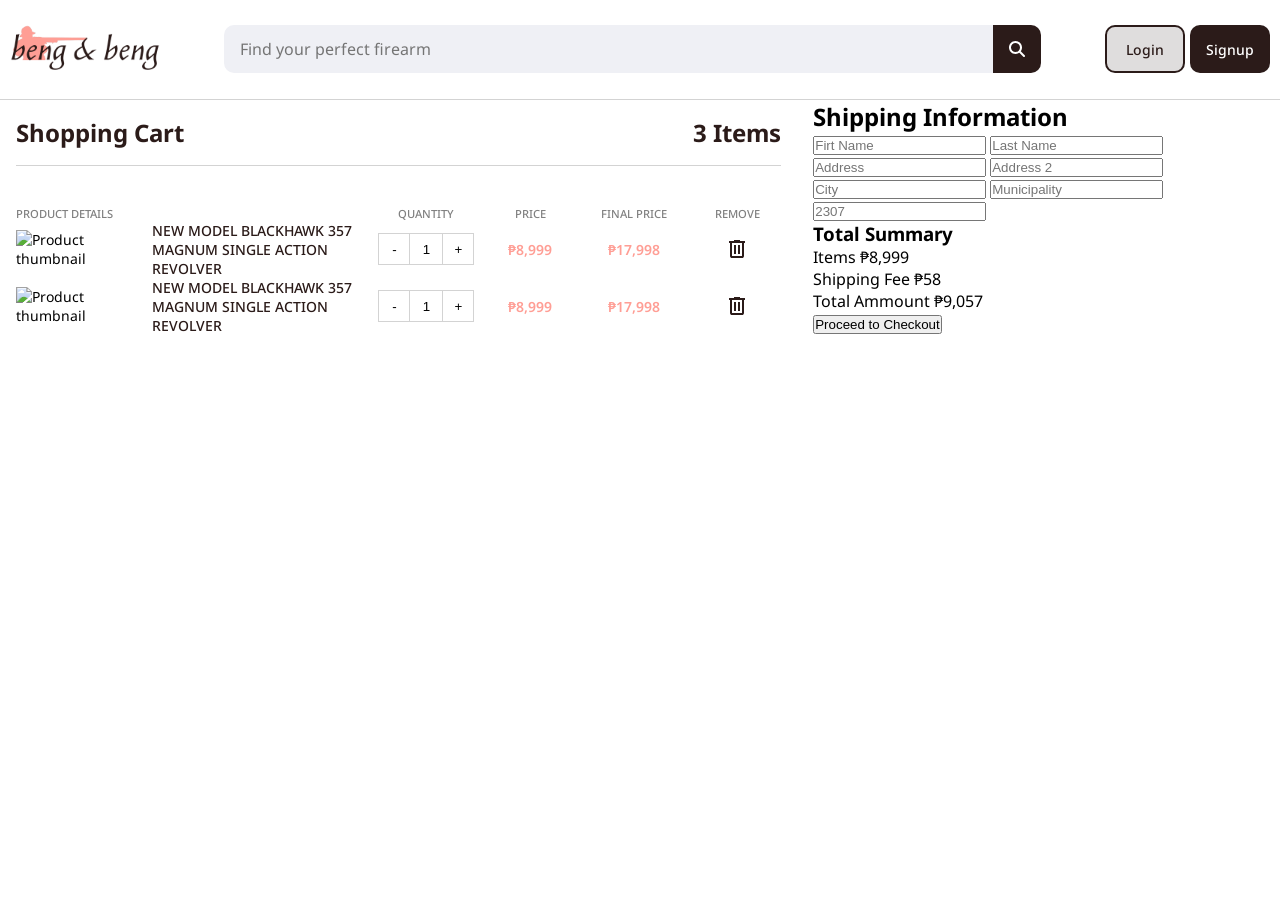
==== cart_page/cart.html @ f0a28690 "Finish half the section." ====
<!DOCTYPE html>
<html lang="en">
<head>
	<meta charset="UTF-8">
	<meta name="viewport" content="width=device-width, initial-scale=1.0">
	<title>Cart</title>
	<link rel="stylesheet" href="../header.css">
	<link rel="stylesheet" href="./cart.css">
</head>
<body>
	<header>
		<div class="header-content">
			<a href="../index.html">
				<img class="header-logo" src="../images/logos/logo_transparent.png" alt="Bang & bang logo">
			</a>

			<form id="search-form" class="search-bar">
				<input id="search-input" type="text" placeholder="Find your perfect firearm">
				<button type="submit">
					<img src="../images/icons/search.svg" alt="Search icon">
				</button>
			</form>

			<div class="profile-container">
				<button class="profile-rounded" id="profile-name">BB</button>

				<button class="logout hide" id="logout">
					Logout
					<img src="../images/icons/logout.svg" alt="Logout icon">
				</button>
			</div>
			
			<a href="../login_signup_page/login.html" id="login-button" class="login">Login</a>
			<a href="../login_signup_page/signup.html" id="signup-button" class="signup">Signup</a>
		</div>
	</header>

	<main>
		<section class="cart-items-section">
			<div class="cart-items-header">
				<h1>Shopping Cart</h1>
				<h2>3 Items</h2>
			</div>

			<ul class="cart-items-container">
				<li class="cart-item cart-labels">
					<span>Product details</span>
					<span>Quantity</span>
					<span>Price</span>
					<span>Final Price</span>
					<span>Remove</span>
				</li>

				<li class="cart-item">
					<div class="image-container">
						<img src="https://www.brownells.com/cdn-cgi/image/width=1920,format=auto,fit=crop/globalassets/10001/24/100403658_1w.jpg" alt="Product thumbnail">

						<span class="cart-item-name">NEW MODEL BLACKHAWK 357 MAGNUM SINGLE ACTION REVOLVER</span>
					</div>
					

					<div class="quantity-container">
						<button class="quantity-control" data-mode="reduce">-</button>
						<input id="product-quantity" type="text" class="product-quantity" name="product-quantity" id="product-quantity" value="1">
						<button class="quantity-control" data-mode="add">+</button>
					</div>
					
					<span class="cart-item-price">₱8,999</span>

					<span class="cart-item-final-price">₱17,998</span>

					<button class="delete-cart-item"><img src="../images/icons/trash.svg" alt="Trash icon"></button>
				</li>
				<li class="cart-item">
					<div class="image-container">
						<img src="https://www.brownells.com/cdn-cgi/image/width=1920,format=auto,fit=crop/globalassets/10001/24/100403658_1w.jpg" alt="Product thumbnail">

						<span class="cart-item-name">NEW MODEL BLACKHAWK 357 MAGNUM SINGLE ACTION REVOLVER</span>
					</div>
					

					<div class="quantity-container">
						<button class="quantity-control" data-mode="reduce">-</button>
						<input id="product-quantity" type="text" class="product-quantity" name="product-quantity" id="product-quantity" value="1">
						<button class="quantity-control" data-mode="add">+</button>
					</div>
					
					<span class="cart-item-price">₱8,999</span>

					<span class="cart-item-final-price">₱17,998</span>

					<button class="delete-cart-item"><img src="../images/icons/trash.svg" alt="Trash icon"></button>
				</li>
				<!-- <li class="cart-item">
					<img src="https://www.brownells.com/cdn-cgi/image/width=1920,format=auto,fit=crop/globalassets/10001/24/100403658_1w.jpg" alt="Product thumbnail">

					<div class="product-info-container">
						<span class="cart-item-name">NEW MODEL BLACKHAWK 357 MAGNUM SINGLE ACTION REVOLVER</span>
						<span class="cart-item-price">₱8,999</span>
					</div>

					<div class="quantity-container">
						<button class="quantity-control" data-mode="reduce">-</button>
						<input id="product-quantity" type="text" class="product-quantity" name="product-quantity" id="product-quantity" value="1">
						<button class="quantity-control" data-mode="add">+</button>
					</div>
				</li> -->
			</ul>
		</section>

		<section class="shipping-container">
			<h2>Shipping Information</h2>
			<form id="shipping-form">
			    <div class="name-container">
					<input type="text" placeholder="Firt Name">
					<input type="text" placeholder="Last Name">
				</div>

				<input type="text" placeholder="Address">
				<input type="text" placeholder="Address 2">

				<div class="more-address-container">
					<input type="text" placeholder="City">
					<input type="text" placeholder="Municipality">
					<input type="text" placeholder="2307">
				</div>

				<h3>Total Summary</h3>
				
				<p class="items-price-container">
					Items
					<span class="price">₱8,999</span>
				</p>

				<p class="shipping-fee-price-container">
					Shipping Fee
					<span class="shipping-fee-price">₱58</span>
				</p>

				<p class="total-container">
					Total Ammount
					<span class="total-price">₱9,057</span>
				</p>

				<input type="submit" value="Proceed to Checkout">
			</form>
		</section>
	</main>

	<script type="module" src="../header.js"></script>
	<script type="module" src="./cart.js"></script>
</body>
</html>
---- header.css ----
@import url('https://fonts.googleapis.com/css2?family=Noto+Sans:ital,wght@0,100..900;1,100..900&display=swap');

header {
	background-color: white;
	border-bottom: 1px solid lightgray;
	position: sticky;
	top: 0;
	z-index: 15;
}

.header-content {
	display: flex;
	align-items: center;
	padding: 1.5rem 10px;
	max-width: 1300px;
	margin: 0 auto;
}

.header-logo {
	max-width: 150px;
}

#alt-logo {
	display: none;
}

.search-bar {
	flex-grow: 1;
	display: flex;
	height: 3rem;
	margin: 0 4rem;
	border-radius: 10px;
	overflow: hidden;
}

.search-bar input {
	width: 100%;
	font-family: inherit;
	font-size: 1rem;
	background-color: #eff0f5;
	border: none;
	outline: none;
	color: #2b1b19;
	padding: 1rem;
}

.search-bar button {
	border: none;
	background-color: #2b1b19;
	cursor: pointer;
	padding: 1rem;
}

.search-bar button img {
	width: 1rem;
}

.cart-link {
	display: flex;
	align-items: center;
	text-decoration: none;
	position: relative;
	margin-right: 1rem;
}

.cart-link img {
	width: 2.5rem;
}

.cart-link span {
	background-color: #ff9e95;
	color: white;
	position: absolute;
	top: -10px;
	right: -10px;
	width: 30px;
	height: 30px;
	display: flex;
	align-items: center;
	justify-content: center;
	border-radius: 50%;
	font-size: 0.875rem;
}

.profile-container {
	display: flex;
	position: relative;
}

.profile-name {
	font-size: 1rem;
}

.profile-rounded {
	font-family: inherit;
	font-weight: 500;
	font-size: 1.3rem;
	color: #2b1b19;
	cursor: pointer;
	border: none;
	background-color: rgba(43, 27, 25, 0.7);
	width: 3rem;
    height: 3rem; 
	line-height: 3rem;
	text-align: center;
	display: inline-block;
	
	border-radius: 50%;
	/* display: none; */
}

.logout {
	color: #2b1b19;
	font-weight: 500;
	font-family: inherit;
	font-size: 1rem;
	background-color: white;
	border: 1px solid lightgray;
	height: 3rem;
	padding: 0 1rem;
	display: flex;
	align-items: center;
	gap: 8px;
	position: absolute;
	bottom: -3.5rem;
	right: 0;
	box-shadow: rgba(50, 50, 93, 0.25) 0px 13px 27px -5px, rgba(0, 0, 0, 0.3) 0px 8px 16px -8px;
	cursor: pointer;
}

.login,
.signup {
	font-family: inherit;
	height: 3rem;
	border: none;
	cursor: pointer;
	border-radius: 10px;
	font-weight: 500;
	width: 5rem;
	font-size: 0.875rem;
	display: flex;
	align-items: center;
	justify-content: center;
	text-decoration: none;
}

.login:hover,
.signup:hover {
	text-decoration: underline;
}

.signup {
	background-color: #2b1b19;
	color: white;
}

.login {
	background-color: #dfdddd;
	border: 2px solid #2b1b19;
	margin-right: 5px;
	color: #2b1b19;
}

.hide {
	display: none;
}

@media screen and (max-width: 627px) {
	.sidebar-button img {
		width: 2rem;
		height: auto;
	}

	.search-bar {
		margin: 0 5px;
	}

	.signup {
		display: none;
	}
}

@media screen and (max-width: 600px) {
	.header-logo {
		width: 100px;
	}

	.search-bar {
		margin: 0 5px;
		height: 2.5rem;
	}

	.search-bar input {
		font-size: 0.875rem;
		padding: 0.5rem;
	}

	.cart-link {
		margin-right: 10px;
	}

	.search-bar button {
		padding: 0.8rem;
	}

	.cart-link img {
		width: 1.8rem;
	}

	.cart-link span {
		width: 20px;
		height: 20px;
		top: -5px;
		right: -5px;
	}

	.profile-rounded {
		width: 2rem;
		height: 2rem;
		line-height: 2rem;
		font-size: 1rem;
	}

	.login {
		height: 2.5rem;
	}

	.logout {
		font-size: 0.875rem;
		height: 2.5rem;
	}

	.logout img {
		width: 1.2rem;
	}
}

@media screen and (max-width: 450px) {
	#main-logo {
		display: none;
	}

	#alt-logo {
		display: block;
		width: 3rem;
		height: auto;
	}
}
---- cart_page/cart.css ----
@import url('https://fonts.googleapis.com/css2?family=Noto+Sans:ital,wght@0,100..900;1,100..900&display=swap');

* {
	box-sizing: border-box;
	margin: 0;
	padding: 0;
}

body {
	font-family: "Noto Sans", sans-serif;
}

img {
	/* width: 50px; */
}

main {
	margin: 0 auto;
	max-width: 1300px;
	display: flex;
	gap: 1rem;
}

.cart-items-section {
	width: 70%;
	overflow: hidden;
	padding: 1rem;
}

.cart-items-header {
	display: flex;
	color: #2b1b19;
	justify-content: space-between;
	border-bottom: 1px solid lightgray;
	margin-bottom: 2.5rem;
	padding-bottom: 1rem;
}

.image-container  {
	display: flex;
	overflow: hidden;
	align-items: center;
	gap: 1rem;
}

.image-container img {
	max-width: 120px;
	width: 100%;
	height: auto;
}

.cart-item-name {
	color: #2b1b19;
	font-weight: 500;
}

.cart-labels span {
	color: gray;
	font-weight: 500;
	text-transform: uppercase;
	font-size: 0.7rem;
}

.cart-labels > :not(:first-child) {
	justify-self: center;
}

.cart-item {
	display: grid;
	grid-template-columns: 4fr 1fr 1fr 1fr 1fr;
	gap: 1rem;
	align-items: center;
	font-size: 0.875rem;
}

.quantity-container {
	overflow: hidden;
	display: flex;
	justify-self: center;
}

.quantity-container input {
	width: 2rem;
	text-align: center;
	height: 2rem;
	border: none;
	border-top: 1px solid lightgray;
	border-bottom: 1px solid lightgray;
}

.quantity-container button {
	background-color: white;
	border: 1px solid lightgray;
	width: 2rem;
	cursor: pointer;
}

.cart-item-price,
.cart-item-final-price {
	color: #ff9e95;
	font-weight: 600;
}

.cart-item-price,
.cart-item-final-price,
.delete-cart-item {
	justify-self: center;
}

.delete-cart-item {
	display: flex;
	justify-content: center;
	background-color: transparent;
	width: fit-content;
	cursor: pointer;
	border: none;
}

.delete-cart-item img {
	width: 1.5rem;
	height: auto;
}
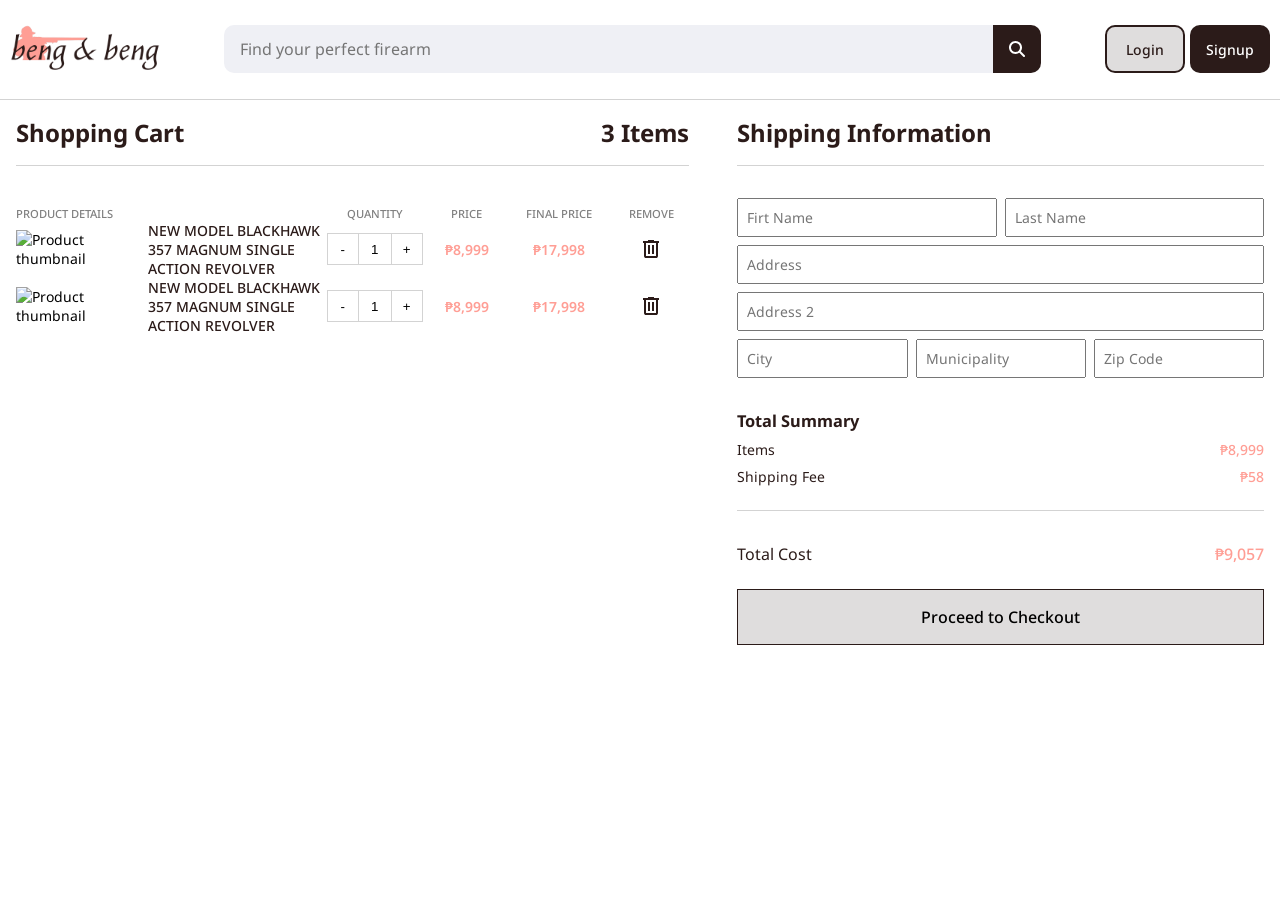
==== commit 05af294a: "Finish cart page static layout." ====
--- a/cart_page/cart.html
+++ b/cart_page/cart.html
@@ -116,33 +116,35 @@
 					<input type="text" placeholder="Last Name">
 				</div>
 
-				<input type="text" placeholder="Address">
-				<input type="text" placeholder="Address 2">
+				<input class="address" type="text" placeholder="Address">
+				<input class="address" type="text" placeholder="Address 2">
 
 				<div class="more-address-container">
 					<input type="text" placeholder="City">
 					<input type="text" placeholder="Municipality">
-					<input type="text" placeholder="2307">
+					<input type="text" placeholder="Zip Code">
 				</div>
 
-				<h3>Total Summary</h3>
-				
-				<p class="items-price-container">
-					Items
-					<span class="price">₱8,999</span>
-				</p>
+				<div class="summary-container">
+					<h3>Total Summary</h3>
+					
+					<p class="items-price-container">
+						Items
+						<span class="price">₱8,999</span>
+					</p>
 
-				<p class="shipping-fee-price-container">
-					Shipping Fee
-					<span class="shipping-fee-price">₱58</span>
-				</p>
+					<p class="shipping-fee-price-container">
+						Shipping Fee
+						<span class="price">₱58</span>
+					</p>
 
-				<p class="total-container">
-					Total Ammount
-					<span class="total-price">₱9,057</span>
-				</p>
+					<p class="total-container">
+						Total Cost
+						<span class="price">₱9,057</span>
+					</p>
 
-				<input type="submit" value="Proceed to Checkout">
+					<input class="submit-checkout" type="submit" value="Proceed to Checkout">
+				</div>
 			</form>
 		</section>
 	</main>
--- a/cart_page/cart.css
+++ b/cart_page/cart.css
@@ -121,3 +121,84 @@
 	height: auto;
 }
 
+.shipping-container {
+	padding: 1rem;
+	color: #2b1b19;
+}
+
+.shipping-container h2 {
+	padding-bottom: 1rem;
+	margin-bottom: 2rem;
+	border-bottom: 1px solid lightgray;
+}
+
+#shipping-form input[type="text"] {
+	font-family: inherit;
+	font-size: 0.875rem;
+	padding: 8px;
+	display: block;
+	width: 100%;
+}
+
+.address {
+	margin: 0.5rem 0;
+}
+
+.name-container,
+.more-address-container {
+	display: flex;
+	gap: 0.5rem;
+}
+
+.more-address-container {
+	margin-bottom: 2rem;
+}
+
+.summary-container {
+	display: flex;
+	flex-direction: column;
+	gap: 0.5rem;
+	font-size: 0.875rem;
+}
+
+.summary-container h2 {
+	font-size: 1.17rem;
+}
+
+.items-price-container,
+.shipping-fee-price-container,
+.total-container {
+	display: flex;
+	justify-content: space-between;
+}
+
+.shipping-fee-price-container {
+	margin-bottom: 1rem;
+} 
+
+.total-container {
+	margin: 0 0 1rem 0;
+	border-top: 1px solid lightgray;
+	padding-top: 2rem;
+	font-size: 1rem;
+}
+
+.price {
+	color: #ff9e95;
+	font-weight: 500;
+}
+
+.submit-checkout {
+	font-family: inherit;
+	font-size: 1rem;
+	font-weight: 500;
+	padding: 1rem;
+	background-color: #dfdddd;
+	border: 1px solid #2b1b19;
+	cursor: pointer;
+	transition: background-color 0.3s ease; 
+}
+
+.submit-checkout:hover {
+	background-color: #d5d1d1;
+}
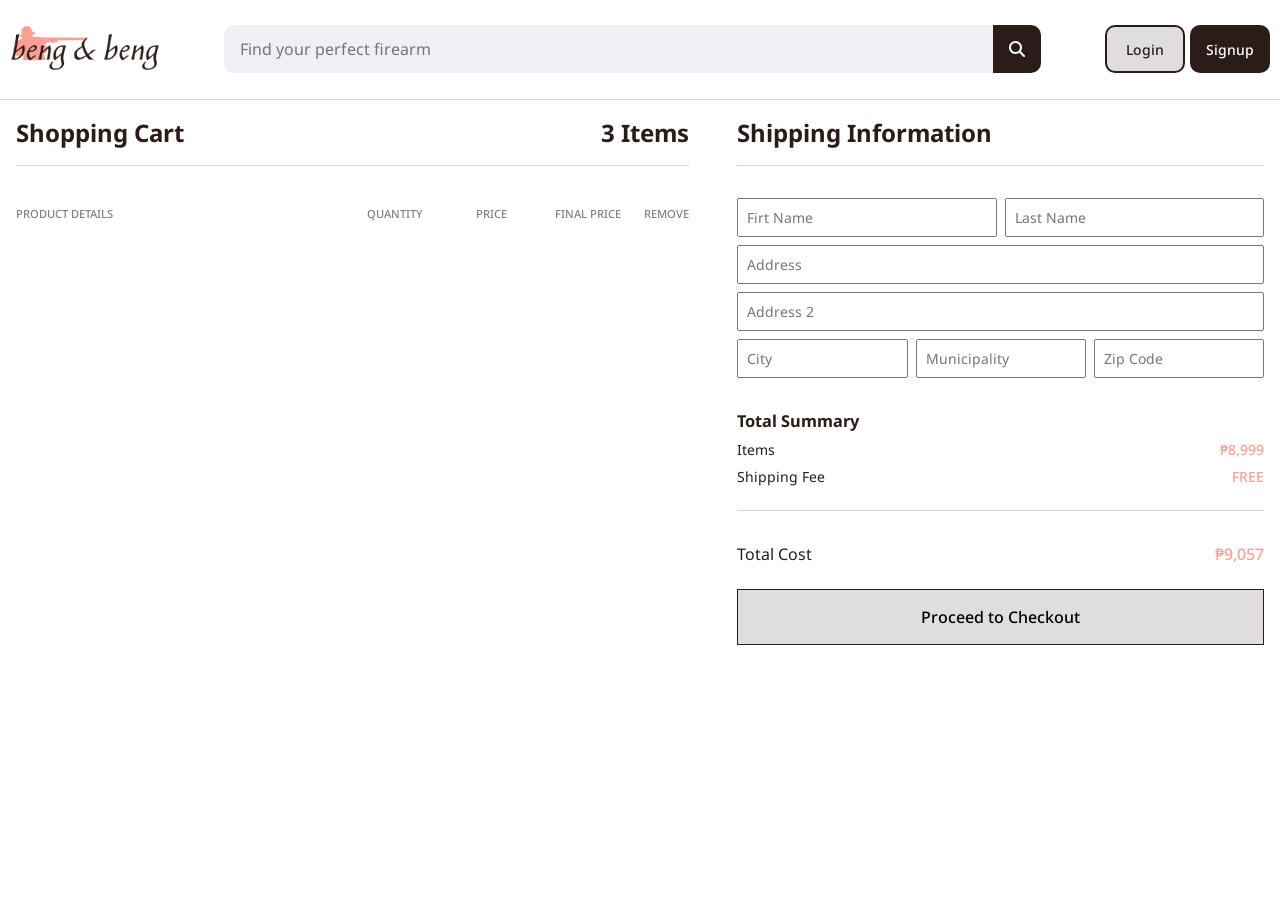
==== commit db59ada5: "Render cart items using JS." ====
--- a/cart_page/cart.html
+++ b/cart_page/cart.html
@@ -51,46 +51,48 @@
 					<span>Remove</span>
 				</li>
 
-				<li class="cart-item">
-					<div class="image-container">
-						<img src="https://www.brownells.com/cdn-cgi/image/width=1920,format=auto,fit=crop/globalassets/10001/24/100403658_1w.jpg" alt="Product thumbnail">
+				<div id="cart-item-wrapper">
+					<!-- <li class="cart-item">
+						<div class="image-container">
+							<img src="https://www.brownells.com/cdn-cgi/image/width=1920,format=auto,fit=crop/globalassets/10001/24/100403658_1w.jpg" alt="Product thumbnail">
 
-						<span class="cart-item-name">NEW MODEL BLACKHAWK 357 MAGNUM SINGLE ACTION REVOLVER</span>
-					</div>
-					
+							<span class="cart-item-name">NEW MODEL BLACKHAWK 357 MAGNUM SINGLE ACTION REVOLVER</span>
+						</div>
+						
 
-					<div class="quantity-container">
-						<button class="quantity-control" data-mode="reduce">-</button>
-						<input id="product-quantity" type="text" class="product-quantity" name="product-quantity" id="product-quantity" value="1">
-						<button class="quantity-control" data-mode="add">+</button>
-					</div>
-					
-					<span class="cart-item-price">₱8,999</span>
+						<div class="quantity-container">
+							<button class="quantity-control" data-mode="reduce">-</button>
+							<input id="product-quantity" type="text" class="product-quantity" name="product-quantity" id="product-quantity" value="1">
+							<button class="quantity-control" data-mode="add">+</button>
+						</div>
+						
+						<span class="cart-item-price">₱8,999</span>
 
-					<span class="cart-item-final-price">₱17,998</span>
+						<span class="cart-item-final-price">₱17,998</span>
 
-					<button class="delete-cart-item"><img src="../images/icons/trash.svg" alt="Trash icon"></button>
-				</li>
-				<li class="cart-item">
-					<div class="image-container">
-						<img src="https://www.brownells.com/cdn-cgi/image/width=1920,format=auto,fit=crop/globalassets/10001/24/100403658_1w.jpg" alt="Product thumbnail">
+						<button class="delete-cart-item"><img src="../images/icons/trash.svg" alt="Trash icon"></button>
+					</li>
+					<li class="cart-item">
+						<div class="image-container">
+							<img src="https://www.brownells.com/cdn-cgi/image/width=1920,format=auto,fit=crop/globalassets/10001/24/100403658_1w.jpg" alt="Product thumbnail">
 
-						<span class="cart-item-name">NEW MODEL BLACKHAWK 357 MAGNUM SINGLE ACTION REVOLVER</span>
-					</div>
-					
+							<span class="cart-item-name">NEW MODEL BLACKHAWK 357 MAGNUM SINGLE ACTION REVOLVER</span>
+						</div>
+						
 
-					<div class="quantity-container">
-						<button class="quantity-control" data-mode="reduce">-</button>
-						<input id="product-quantity" type="text" class="product-quantity" name="product-quantity" id="product-quantity" value="1">
-						<button class="quantity-control" data-mode="add">+</button>
-					</div>
-					
-					<span class="cart-item-price">₱8,999</span>
+						<div class="quantity-container">
+							<button class="quantity-control" data-mode="reduce">-</button>
+							<input id="product-quantity" type="text" class="product-quantity" name="product-quantity" id="product-quantity" value="1">
+							<button class="quantity-control" data-mode="add">+</button>
+						</div>
+						
+						<span class="cart-item-price">₱8,999</span>
 
-					<span class="cart-item-final-price">₱17,998</span>
+						<span class="cart-item-final-price">₱17,998</span>
 
-					<button class="delete-cart-item"><img src="../images/icons/trash.svg" alt="Trash icon"></button>
-				</li>
+						<button class="delete-cart-item"><img src="../images/icons/trash.svg" alt="Trash icon"></button>
+					</li> -->
+				</div>
 				<!-- <li class="cart-item">
 					<img src="https://www.brownells.com/cdn-cgi/image/width=1920,format=auto,fit=crop/globalassets/10001/24/100403658_1w.jpg" alt="Product thumbnail">
 
@@ -130,17 +132,17 @@
 					
 					<p class="items-price-container">
 						Items
-						<span class="price">₱8,999</span>
+						<span id="items" class="price">₱8,999</span>
 					</p>
 
 					<p class="shipping-fee-price-container">
 						Shipping Fee
-						<span class="price">₱58</span>
+						<span id="shipping-fee" class="price">FREE</span>
 					</p>
 
 					<p class="total-container">
 						Total Cost
-						<span class="price">₱9,057</span>
+						<span id="total-cost" class="price">₱9,057</span>
 					</p>
 
 					<input class="submit-checkout" type="submit" value="Proceed to Checkout">
--- a/cart_page/cart.css
+++ b/cart_page/cart.css
@@ -67,7 +67,7 @@
 
 .cart-item {
 	display: grid;
-	grid-template-columns: 4fr 1fr 1fr 1fr 1fr;
+	grid-template-columns: 4fr 1fr 1fr 1fr 0.4fr;
 	gap: 1rem;
 	align-items: center;
 	font-size: 0.875rem;
@@ -201,4 +201,42 @@
 
 .submit-checkout:hover {
 	background-color: #d5d1d1;
+}
+
+@media screen and (max-width: 985px) {
+	main {
+		flex-direction: column;
+	}
+
+	.cart-items-section {
+		width: 100%;
+	}
+}
+
+@media screen and (max-width: 540px) {
+	.image-container img {
+		max-width: 80px;
+	}
+
+	.cart-item > * {
+		min-width: 0;
+		overflow: hidden;
+		white-space: nowrap;
+		text-overflow: ellipsis;
+	}
+
+	.cart-item-name {
+		color: red;
+		font-size: 0.7rem;
+	}
+
+	.quantity-container input {
+		font-size: 0.7rem;
+		width: 1.2rem;
+	}
+
+	.quantity-container button {
+		width: 1rem;
+		cursor: pointer;
+	}
 }
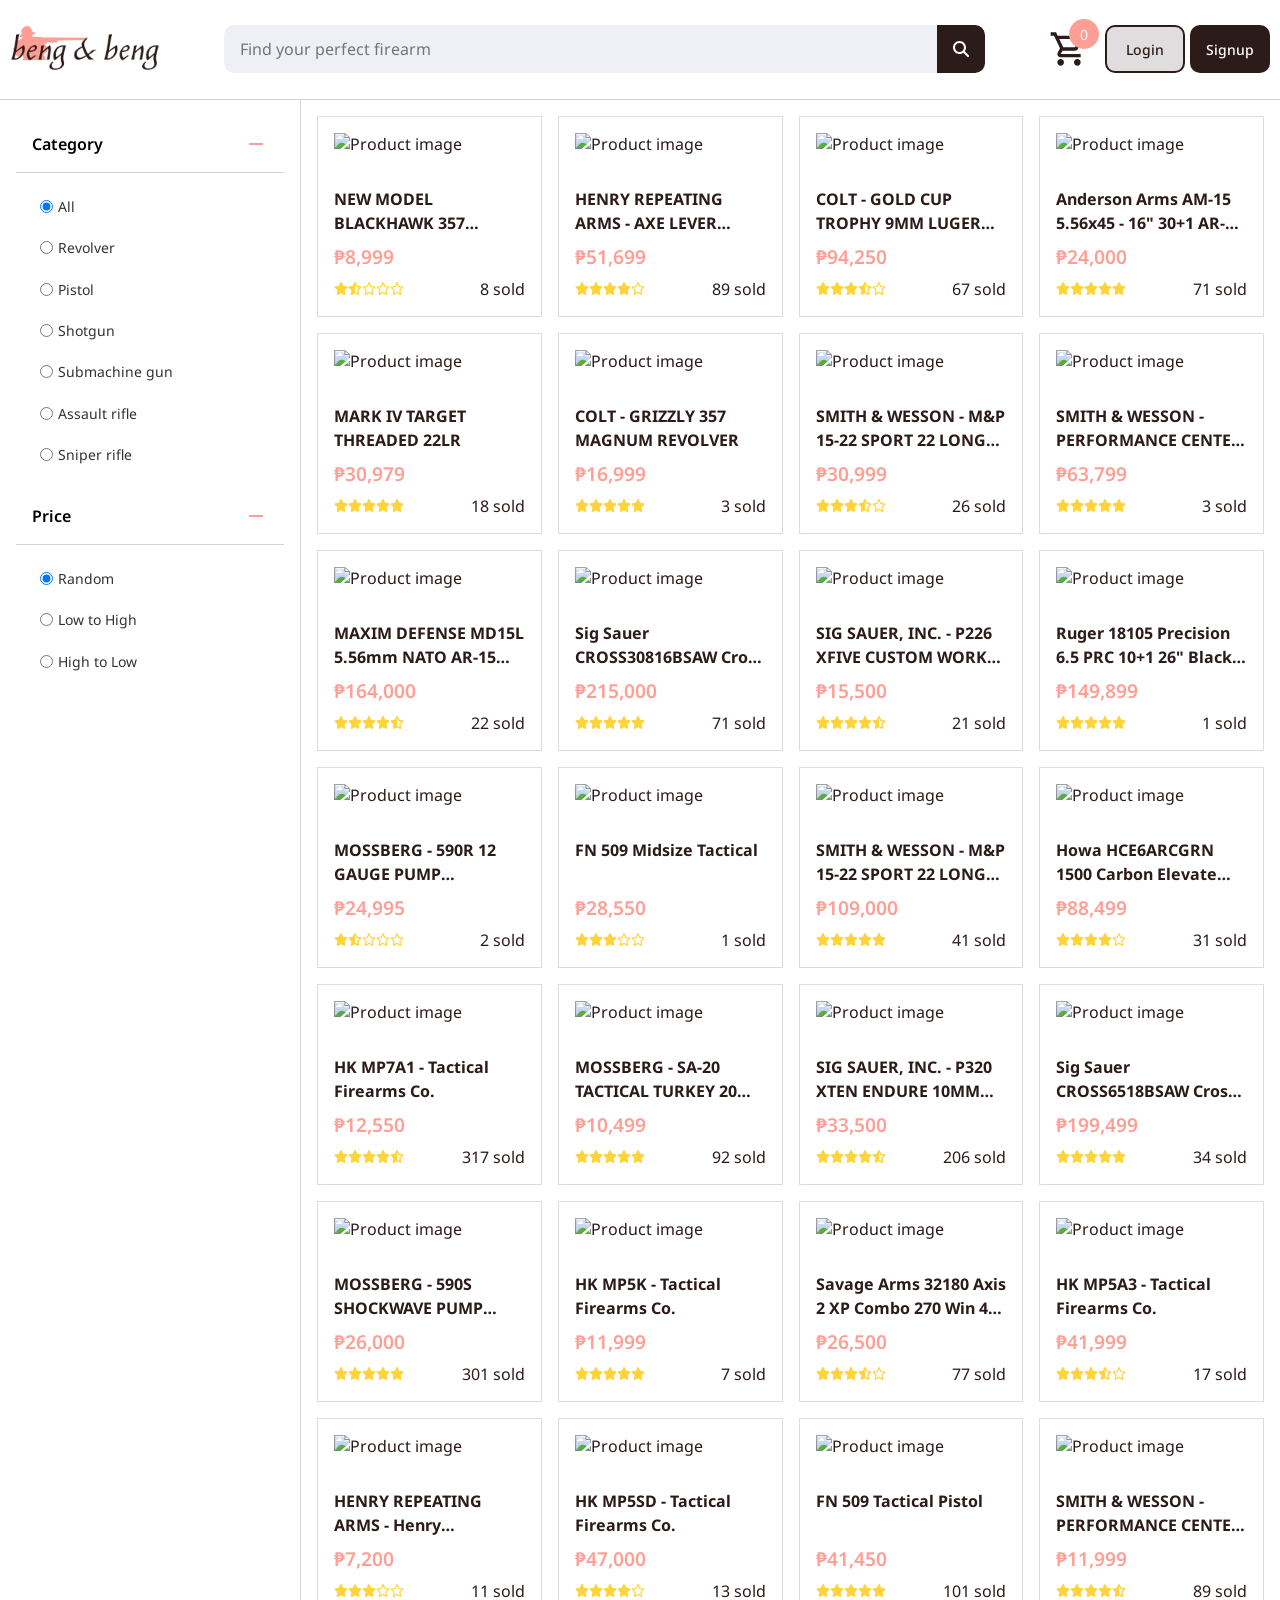
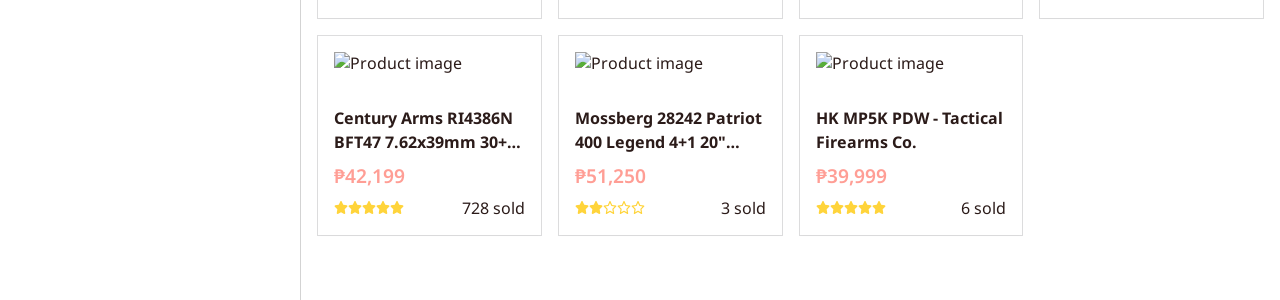
==== commit 1a2a1f8a: "Prevent default behavior of form." ====
--- a/cart_page/cart.html
+++ b/cart_page/cart.html
@@ -39,7 +39,7 @@
 		<section class="cart-items-section">
 			<div class="cart-items-header">
 				<h1>Shopping Cart</h1>
-				<h2>3 Items</h2>
+				<h2 id="cart-items-count">3 Items</h2>
 			</div>
 
 			<ul class="cart-items-container">
@@ -114,17 +114,17 @@
 			<h2>Shipping Information</h2>
 			<form id="shipping-form">
 			    <div class="name-container">
-					<input type="text" placeholder="Firt Name">
-					<input type="text" placeholder="Last Name">
+					<input required type="text" placeholder="Firt Name">
+					<input required type="text" placeholder="Last Name">
 				</div>
 
-				<input class="address" type="text" placeholder="Address">
+				<input required class="address" type="text" placeholder="Address">
 				<input class="address" type="text" placeholder="Address 2">
 
 				<div class="more-address-container">
-					<input type="text" placeholder="City">
-					<input type="text" placeholder="Municipality">
-					<input type="text" placeholder="Zip Code">
+					<input required type="text" placeholder="City">
+					<input required type="text" placeholder="Municipality">
+					<input required type="text" placeholder="Zip Code">
 				</div>
 
 				<div class="summary-container">
--- a/cart_page/cart.css
+++ b/cart_page/cart.css
@@ -47,6 +47,7 @@
 	max-width: 120px;
 	width: 100%;
 	height: auto;
+	padding: 1rem;
 }
 
 .cart-item-name {
@@ -71,6 +72,12 @@
 	gap: 1rem;
 	align-items: center;
 	font-size: 0.875rem;
+}
+
+#cart-item-wrapper {
+	display: flex;
+	flex-direction: column;
+	gap: 1rem;
 }
 
 .quantity-container {
@@ -86,6 +93,7 @@
 	border: none;
 	border-top: 1px solid lightgray;
 	border-bottom: 1px solid lightgray;
+	pointer-events: none;
 }
 
 .quantity-container button {
